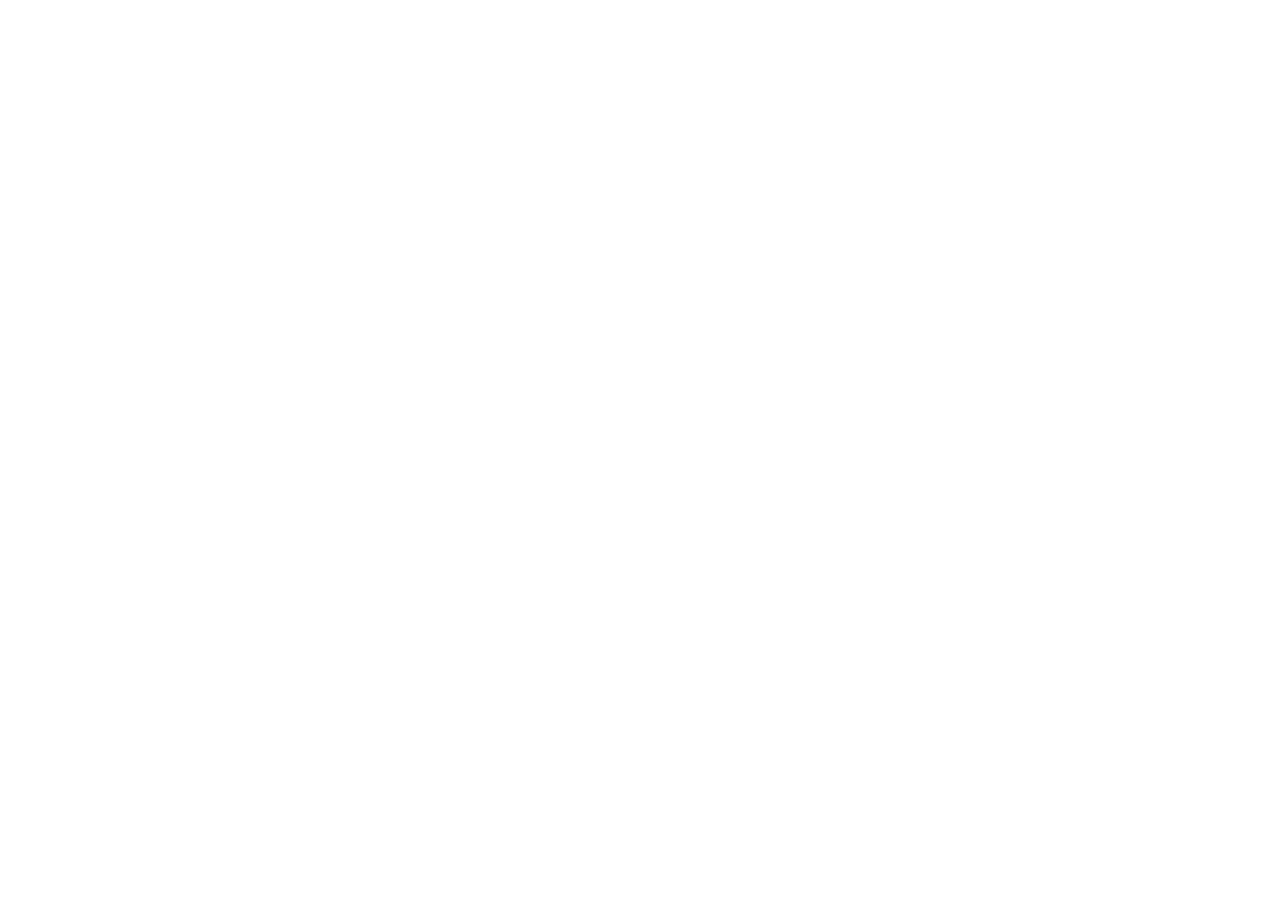
==== index.html @ 080a6ec2 "added html and js files." ====
<!DOCTYPE html>
<html lang="en">
<head>
    <meta charset="UTF-8">
    <meta name="viewport" content="width=device-width, initial-scale=1.0">
    <title>Document</title>
</head>
<body>
    
</body>
</html>
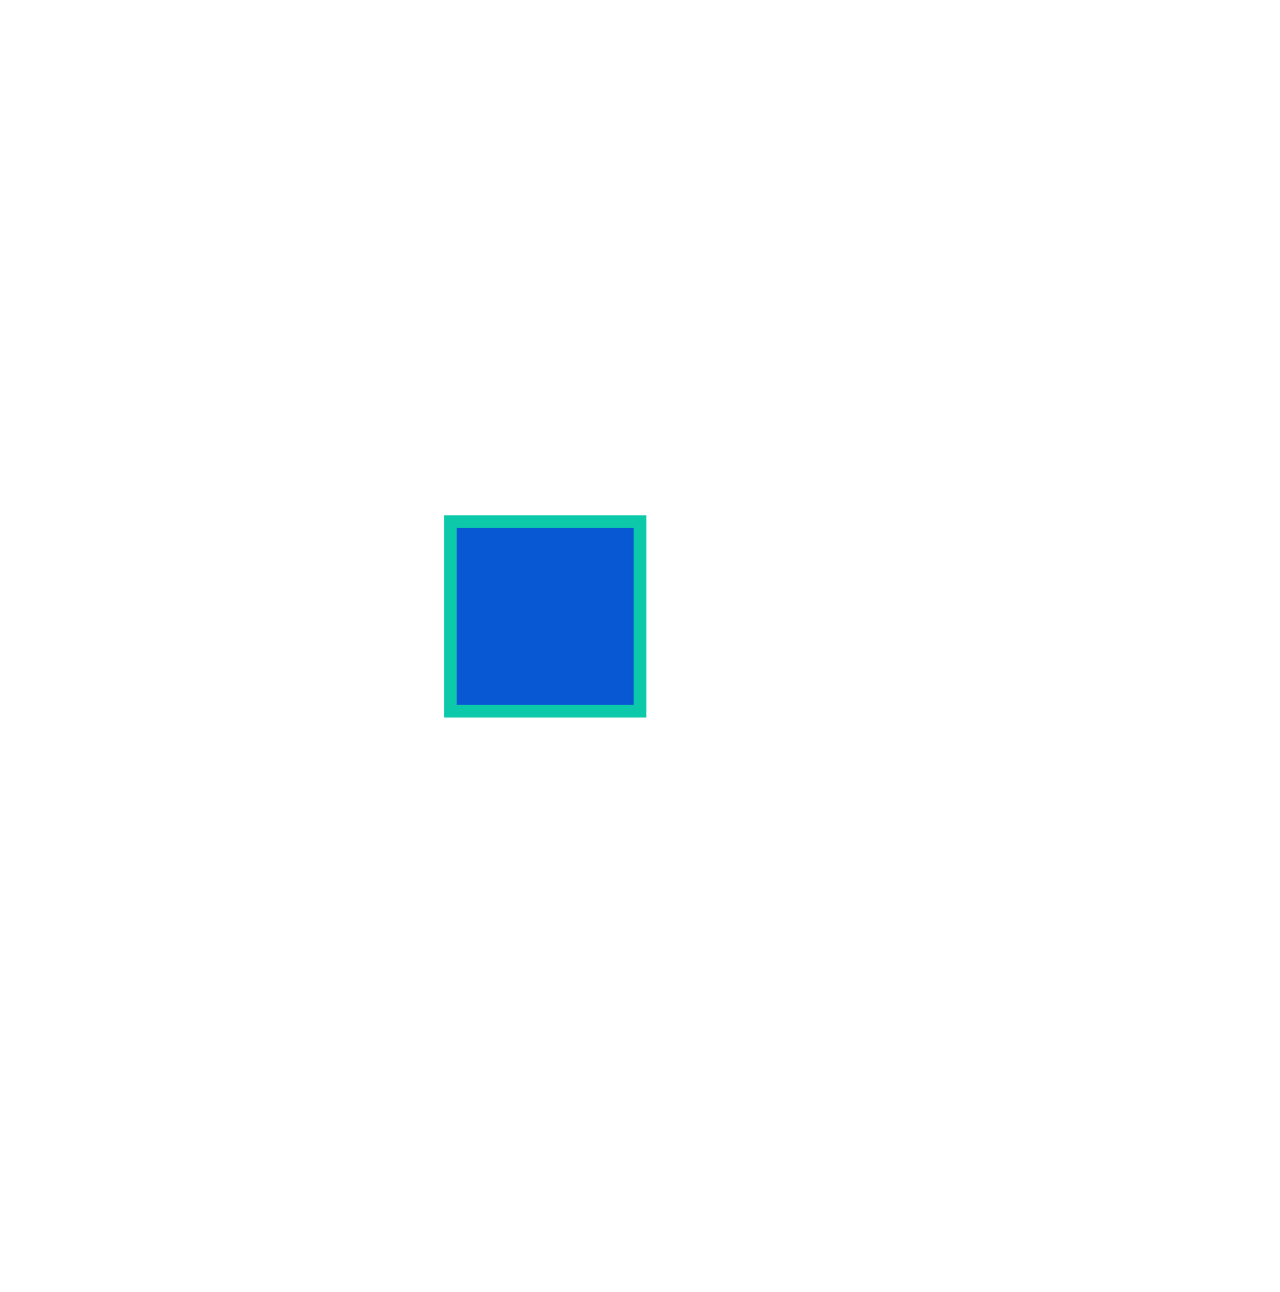
==== commit bba03fae: "test2" ====
--- a/index.html
+++ b/index.html
@@ -5,7 +5,35 @@
     <meta name="viewport" content="width=device-width, initial-scale=1.0">
     <title>Document</title>
 </head>
+<style>
+.svg{
+        transition: transform 1s ;
+    }
+.svg:hover {
+        transform: rotate(45deg);
+    }
+</style>
 <body>
+    <p class="text"></p>
+    <div>
+        <p></p>
+    </div>
+    <div class="white"></div>
+    <div class="white"></div>
+    <div class="white"></div>
+
+
+<svg viewBox ="0 0 100 100">
+
+    <rect class="svg"
+    x = "35"
+    y = "40"
+    width = "15"
+    height = "15"
+    style = "fill:rgb(7, 88, 210);stroke:
+    rgb(12, 201, 169)" />
+</svg>
+
     
 </body>
 </html>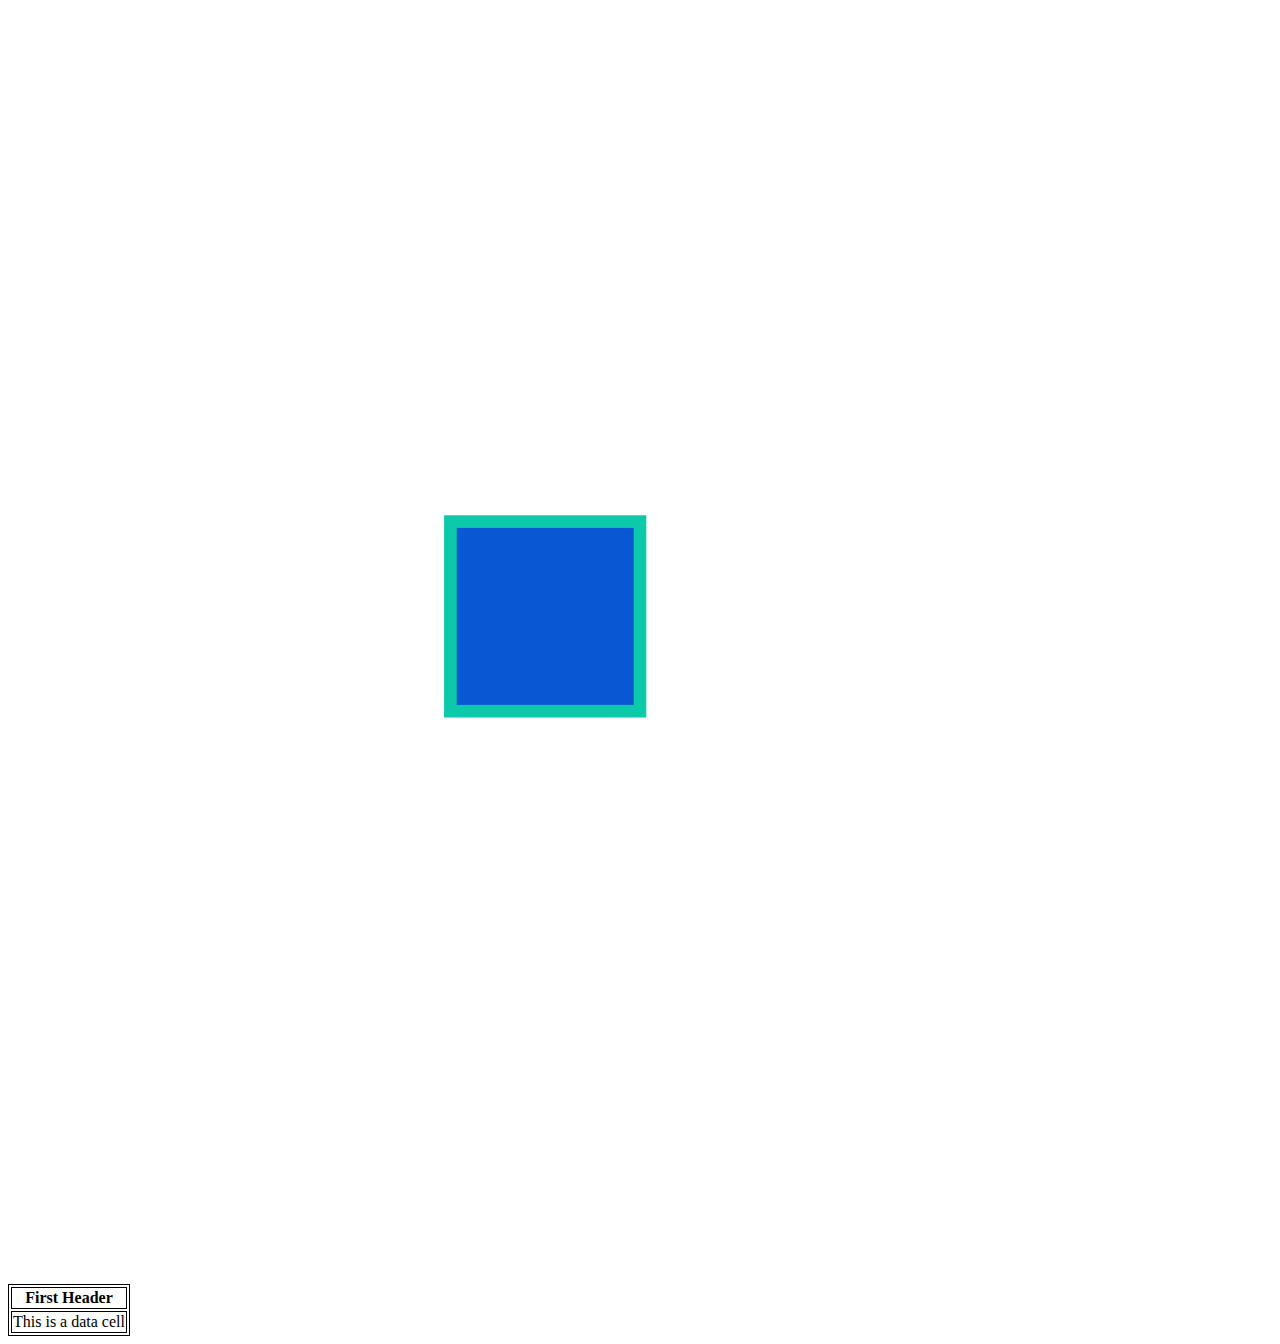
==== commit 33f08486: "test3" ====
--- a/index.html
+++ b/index.html
@@ -12,6 +12,10 @@
 .svg:hover {
         transform: rotate(45deg);
     }
+
+    table, td, th {
+  border: 1px solid black;
+}
 </style>
 <body>
     <p class="text"></p>
@@ -34,6 +38,15 @@
     rgb(12, 201, 169)" />
 </svg>
 
+<table>
+    <tr>
+      <th>First Header</th>
+    </tr>
+    <tr>
+      <td>This is a data cell</td>
+    </tr>
+  </table>
+
     
 </body>
 </html>